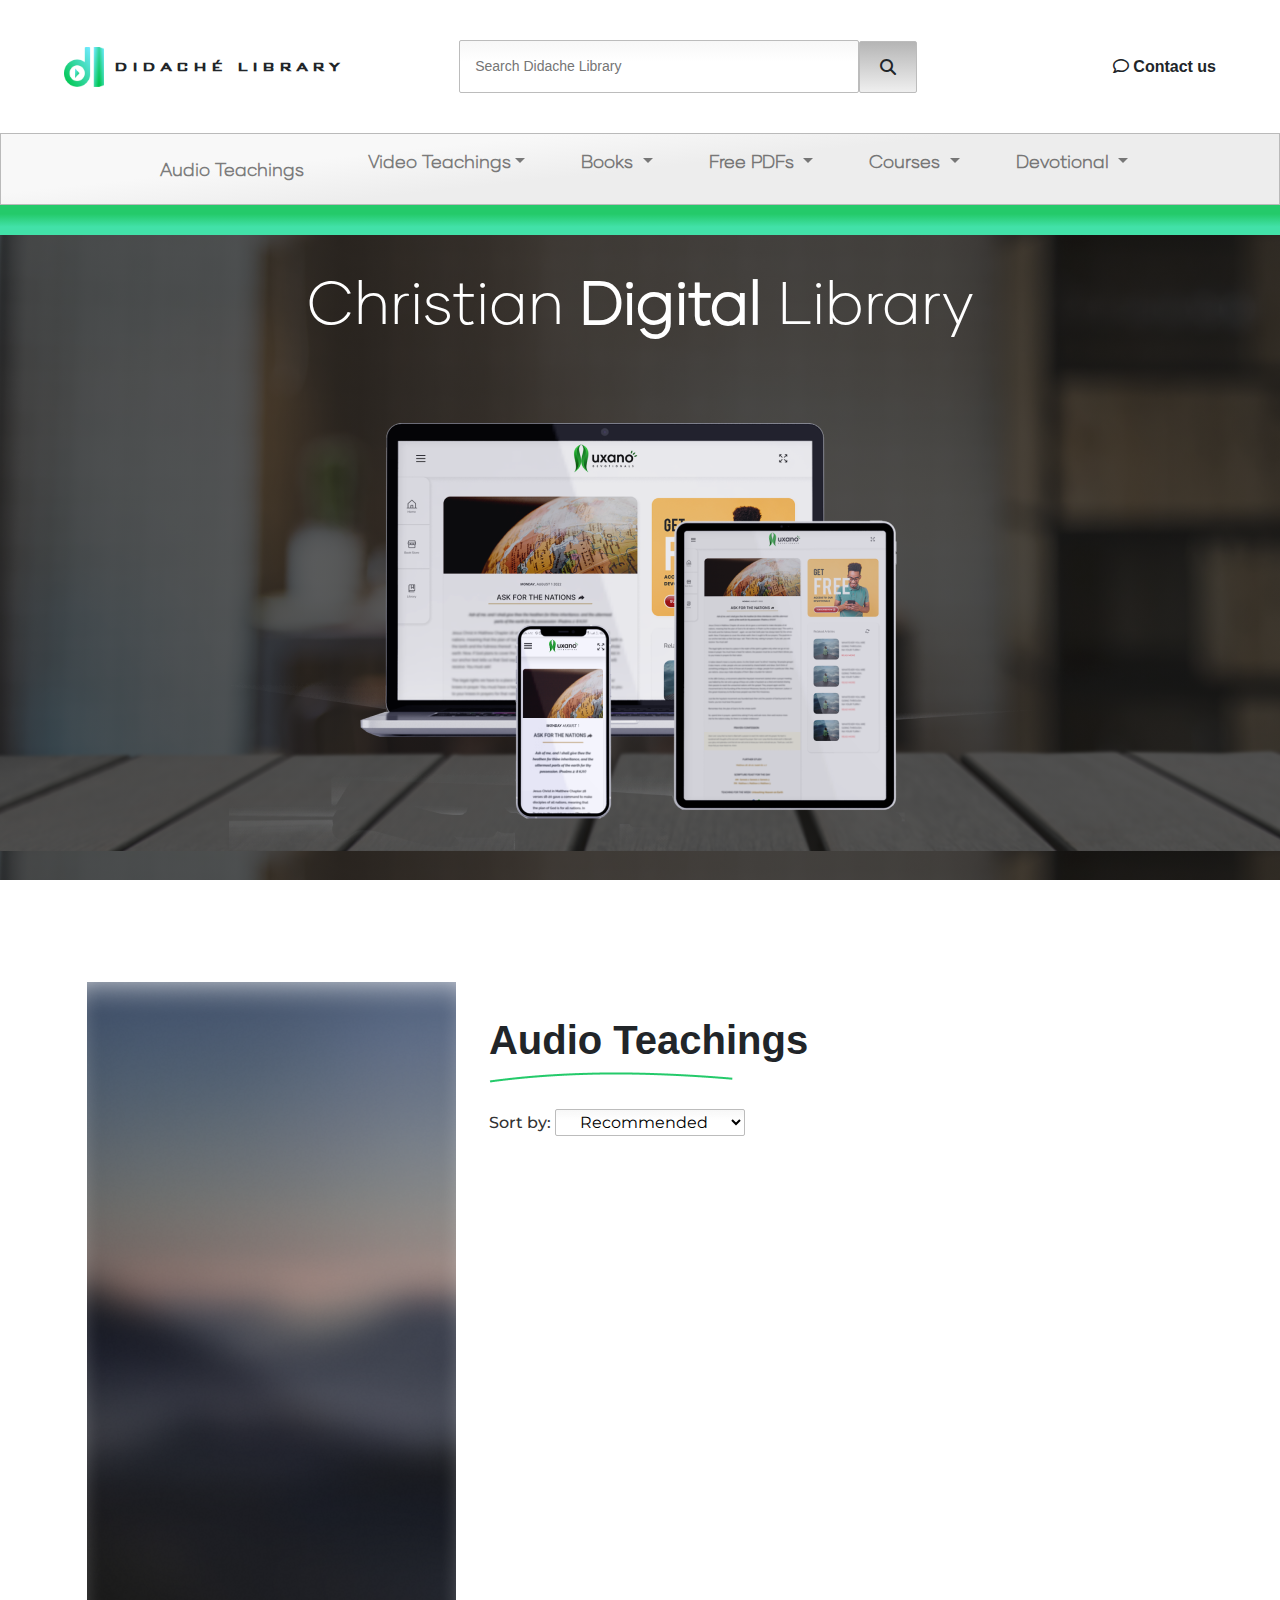
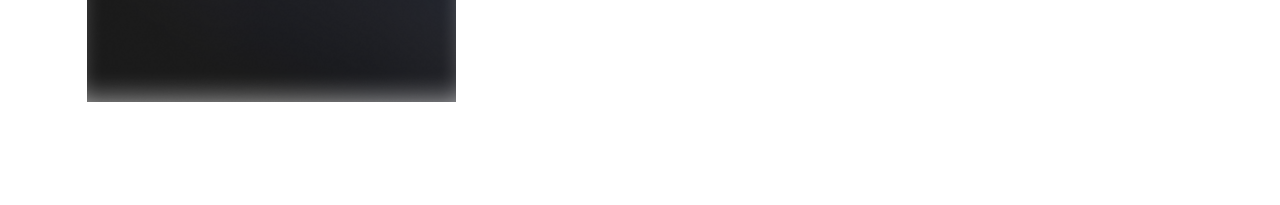
==== audioteachings/index.html @ 811a1f06 "new commit" ====
<!DOCTYPE html>
<html lang="en">
<head>
    <meta charset="UTF-8">
    <meta http-equiv="X-UA-Compatible" content="IE=edge">
    <meta name="viewport" content="width=device-width, initial-scale=1.0">
    <link href="http://fonts.cdnfonts.com/css/product-sans" rel="stylesheet">
    <link
        href="https://fonts.googleapis.com/css2?family=Montserrat:ital,wght@0,100;0,200;0,300;0,400;0,500;0,600;0,700;0,800;0,900;1,100;1,200;1,300;1,400;1,500;1,600;1,700;1,800;1,900&display=swap"
        rel="stylesheet">
    <link rel="stylesheet" type="text/css" href="https://stackpath.bootstrapcdn.com/bootstrap/4.4.1/css/bootstrap.min.css">
    <link rel="stylesheet" type="text/css" href="https://stackpath.bootstrapcdn.com/bootstrap/4.4.1/js/bootstrap.min.js">
    <link rel="stylesheet" type="text/css"
        href="https://stackpath.bootstrapcdn.com/bootstrap/4.4.1/js/bootstrap.bundle.min.js">
    <link rel="stylesheet" href="https://cdnjs.cloudflare.com/ajax/libs/font-awesome/6.2.0/css/all.min.css">
    <link rel="stylesheet" href="../css/navhead.css">
    <link rel="stylesheet" href="style.css">
    <title>Audio Teachings</title>
</head>
<body>
    <div class="topnav-div">
        <img class="logo" src="../images/didache-logo.png" alt="">
        <span class="logo-text mob-hide">DIDACHÉ LIBRARY</span>
    
        <div class="searchbar-div">
            <input type="text" placeholder="Search Didache Library"><i class="fa-solid fa-magnifying-glass"></i>
        </div>
    
        <span class="contact"><i class="fa-regular fa-comment"></i> Contact us</span>
    </div>
    <nav class="navbar navbar-expand-md navbar-light sticky-top" id="navbar">
        <a class="logo-a desk-hide" href="">
            <img src="images/didache-logo.png" alt="" id="nav-logo" class="logo-mob">
            <span class="logo-text-mob">DIDACHÉ LIBRARY</span>
        </a>
        <button class="navbar-toggler" type="button" data-toggle="collapse" data-target="#navbarsExample05"
            aria-controls="navbarsExample05" aria-expanded="false" aria-label="Toggle navigation">
            <span class="navbar-toggler-icon"></span>
        </button>
    
        <div class="collapse navbar-collapse " id="navbarsExample05">
            <ul class="navbar-nav ul-nav">
    
                <li class="nav-link"><a class="header-nav-link nav-link link-hover-effect-1" href="../audioteachings/">Audio Teachings</a></li>
                

                <li class="dropdown"><a class="dropdown-toggle header-nav-link nav-link link-hover-effect-1"
                        data-toggle="dropdown" href="#">Video Teachings<span class="caret"></span></a>
                    <ul class="dropdown-menu">
    
                    </ul>
                </li>
    
                <li class="dropdown"><a class="dropdown-toggle header-nav-link nav-link link-hover-effect-1"
                        data-toggle="dropdown" href="#">Books <span class="caret"></span></a>
                    <ul class="dropdown-menu">
    
                    </ul>
                </li>
    
                <li class="dropdown"><a class="dropdown-toggle header-nav-link nav-link link-hover-effect-1"
                        data-toggle="dropdown" href="#">Free PDFs <span class="caret"></span></a>
                    <ul class="dropdown-menu">
    
                    </ul>
                </li>
    
                <li class="dropdown"><a class="dropdown-toggle header-nav-link nav-link link-hover-effect-1"
                        data-toggle="dropdown" href="#">Courses <span class="caret"></span></a>
                    <ul class="dropdown-menu">
    
                    </ul>
                </li>
    
                <li class="dropdown"><a class="dropdown-toggle header-nav-link nav-link link-hover-effect-1"
                        data-toggle="dropdown" href="#">Devotional <span class="caret"></span></a>
                    <ul class="dropdown-menu">
    
                    </ul>
                </li>
    
            </ul>
        </div>
    </nav>
    <div class="belownav">
    
    </div>
    <header>
        <h1>Christian <span class="bold">Digital</span> Library</h1>
        <img class="img-fluid" src="../images/auxano.png" alt="">
    </header>

    <section>
        <div class="row">
            <div class="reco_books col-lg-4">
                
            </div>
            <div class="teachings_div col-lg-8">
                <div>
                    <h1>Audio Teachings</h1>
                    <img src="../images/Vector 2.png" alt=""> <br>

                    <div class="sort_div">
                        <span>Sort by:</span> 
                        <select name="sort" id="sort">
                            <option value="Recommended">Recommended</option>
                        </select>
                    </div>

                    <div class="audteach_div">
                        
                    </div>
                      
                </div>
            </div>

        </div>
    </section>

    <script>window.jQuery || document.write('<script src="../js/jquery-slim.min.js"><\/script>')</script>
    <script src="../js/bootstrap.min.js"></script>
    <script src="../js/jquery.js"></script>
</body>
</html>
---- css/navhead.css ----
@font-face {
    font-family: BankGothic;
    src: url(../fonts/BankGothicMediumBT.ttf);
}

@font-face {
    font-family: Gilmer;
    src: url(../fonts/gilmer-light.otf);
}

.topnav-div {
    display: flex;
    padding: 40px 5%;
    align-items: center;
}

.logo {
    width: 40px;
    height: 40px;
}

.logo-text {
    font-weight: 700;
    margin-left: 10px;
    letter-spacing: 4px;
    font-family: BankGothic;
}

.searchbar-div {
    margin-left: 10%;
    display: flex;
    align-items: center;
}

.searchbar-div input {
    padding: 15px;
    width: 400px;
    font-size: 14px;
    background: linear-gradient(180deg, #D9D9D9 -149.07%, rgba(217, 217, 217, 0) 40.74%);
    border: 1px solid #BCBCBC;
    border-radius: 2px;
}

.searchbar-div i {
    background: linear-gradient(360deg, #EFEFEF 0%, #B5B5B5 100%);
    border: 1px solid #BCBCBC;
    border-radius: 2px;
    padding: 17px 20px;
}

.contact {
    /* margin-left: 10%; */
    font-weight: 700;
    float: right;
    margin: auto;
    margin-right: 0;
}

.logo-mob {
    width: 40px;
    height: auto;
    object-fit: contain;
}

.logo-text-mob {
    font-weight: 700;
    margin-left: 10px;
    letter-spacing: 4px;
}

.logo-a {
    color: black;
}

.logo-a:hover {
    color: black;
    text-decoration: none;
}

.desk-hide {
    display: none;
}

#navbar {
    background: linear-gradient(353.9deg, #EDEDED 49.83%, #F8F8F8 71.38%);
    border: 1px solid #BABABA;
}

.header-nav-link {
    font-family: Gilmer;
    font-style: normal;
    font-weight: 600;
    font-size: 18px;
    line-height: 22px;
    color: #333333;
    margin: 0 20px;
}

#navbarsExample05 {
    justify-content: center;
}

.belownav {
    background: linear-gradient(180deg, #24CA6A 29.76%, #42E1A8 72.87%);
    height: 30px;
}

header {
    background-image: linear-gradient(rgba(23, 23, 23, 0.7), rgba(23, 23, 23, 0.7)),
        url(../images/header-bg.png);

    display: flex;
    flex-direction: column;
    align-items: center;
    justify-content: center;
    padding: 30px;
}

header h1 {
    color: white;
    font-weight: 300;
    font-family: Gilmer;
    font-size: 60px;
}

.bold {
    font-weight: 800;
}
@media (max-width:1080px) {
    .contact {
        display: none;
    }
}

@media (max-width:1070px) {

    .header-nav-link {
        font-size: 15px;
        margin: 0 4px;
    }

}

@media (max-width:767px) {
    .contact {
        display: none;
    }

    .mob-hide,
    .logo {
        display: none;
    }

    .desk-hide {
        display: block;
    }

    #navbar {
        position: absolute !important;
        top: auto;
        width: 100%;
        background: #fffffff9;
    }

    .navbar-nav {
        margin: 20px;
    }

    .header-nav-link {
        color: black !important;
        display: flex;
        align-items: center;
        border-bottom: 1px solid #00000014;
    }

    .caret {
        margin: auto;
    }
}

@media (max-width: 650px) {
    .searchbar-div input {
        width: 300px;
    }
}

@media (max-width: 550px) {
    .searchbar-div input {
        width: 180px;
    }

    .logo-text-mob {
        display: none;
    }
}
---- audioteachings/style.css ----
section{
    padding: 8%;

}
.reco_books{
    background: url(../images/reco_book-bg.png);
    background-repeat: no-repeat;
    background-size: cover;
    min-height: 80vh;
}
.teachings_div{
    padding: 3%;
}
.teachings_div h1 {
    font-family: 'Product Sans', sans-serif;
    font-weight: 600;
    font-size: 40px;
    line-height: 49px;
    margin: 0;
}
.sort_div{
    margin-top: 20px;
    font-family: 'Montserrat';
}
.sort_div span{
    font-weight: 500;
    font-size: 16px;
    color: #333333;
    font-weight: 500;
}
.sort_div select{
    padding: 2px 3%;
    background: linear-gradient(180deg, #D9D9D9 -149.07%, rgba(217, 217, 217, 0) 40.74%);
    border: 1px solid #BCBCBC;
    border-radius: 2px;
}
.sort_div option{
    font-size: 13px;
    color: #777777;
        
}
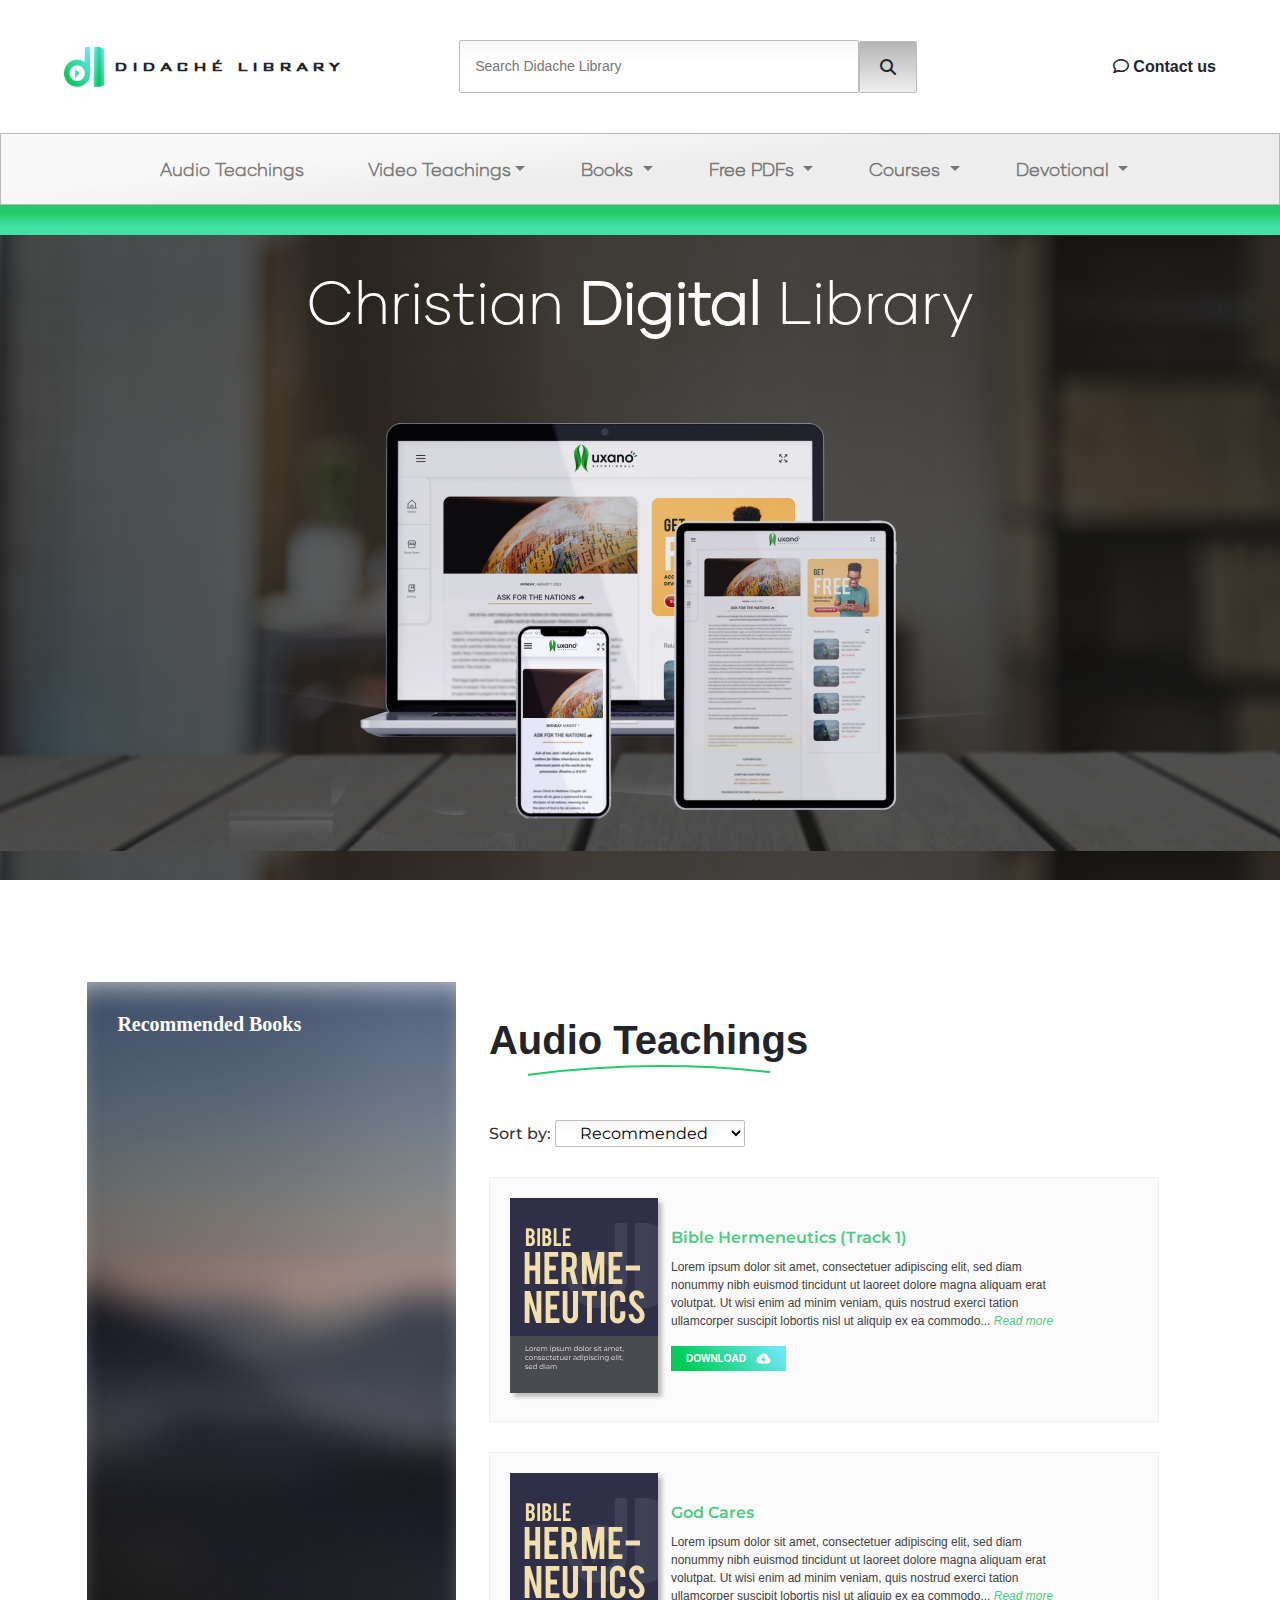
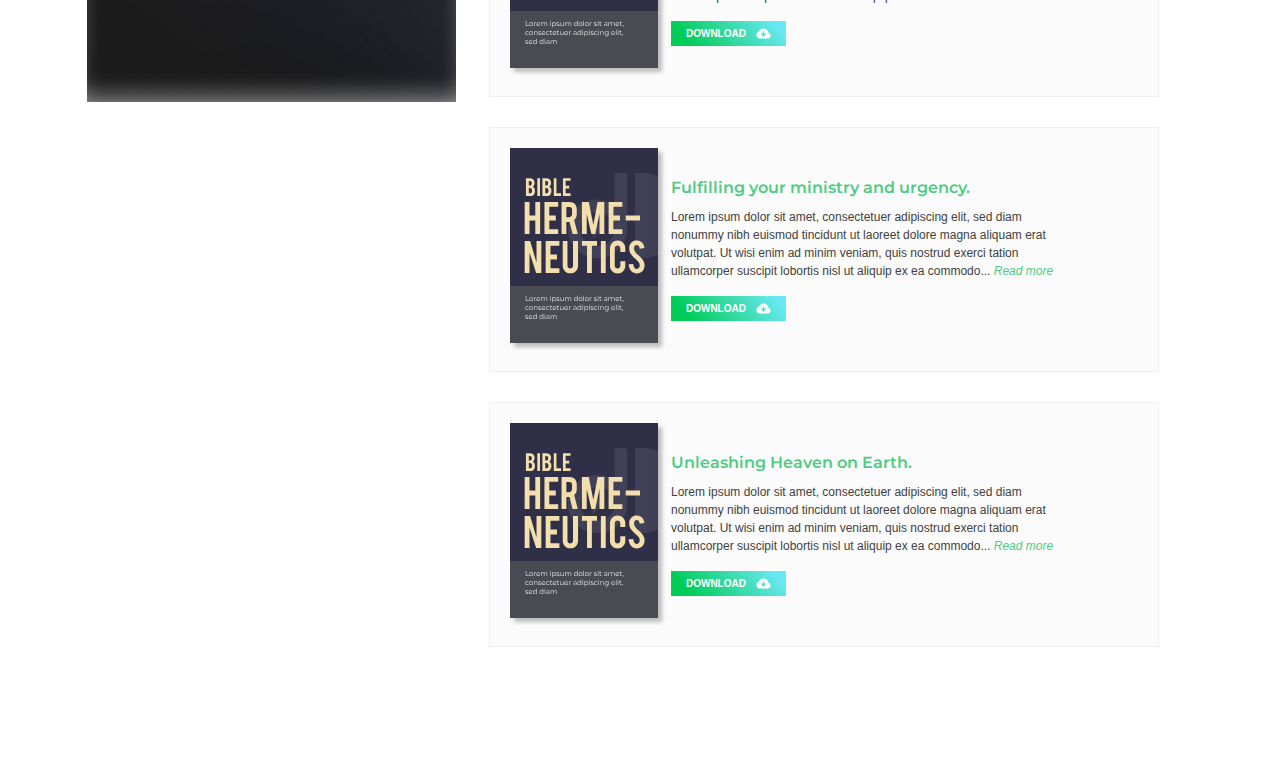
==== commit de1cba6c: "Audio Teaching Page" ====
--- a/audioteachings/index.html
+++ b/audioteachings/index.html
@@ -30,7 +30,7 @@
     </div>
     <nav class="navbar navbar-expand-md navbar-light sticky-top" id="navbar">
         <a class="logo-a desk-hide" href="">
-            <img src="images/didache-logo.png" alt="" id="nav-logo" class="logo-mob">
+            <img src="../images/didache-logo.png" alt="" id="nav-logo" class="logo-mob">
             <span class="logo-text-mob">DIDACHÉ LIBRARY</span>
         </a>
         <button class="navbar-toggler" type="button" data-toggle="collapse" data-target="#navbarsExample05"
@@ -93,12 +93,17 @@
     <section>
         <div class="row">
             <div class="reco_books col-lg-4">
-                
+                <h1>Recommended Books</h1>
             </div>
             <div class="teachings_div col-lg-8">
                 <div>
-                    <h1>Audio Teachings</h1>
-                    <img src="../images/Vector 2.png" alt=""> <br>
+                    <div style="display: flex";>
+                        <div class="aud_header">
+                            <h1>Audio Teachings</h1>
+                            <img src="../images/curvedline.svg" alt=""> <br>
+                        </div>
+
+                    </div>
 
                     <div class="sort_div">
                         <span>Sort by:</span> 
@@ -108,7 +113,71 @@
                     </div>
 
                     <div class="audteach_div">
-                        
+                        <div class="audteach_imgdiv">
+                            <img src="../images/audteach-art.svg" alt="">
+                        </div>
+                        <div class="audteach_textdiv">
+                             <h1>Bible Hermeneutics (Track 1)</h1>
+                             <div>
+                                <p>
+                                    Lorem ipsum dolor sit amet, consectetuer adipiscing elit, sed diam nonummy nibh euismod tincidunt ut laoreet dolore
+                                    magna aliquam erat volutpat. Ut wisi enim ad minim veniam, quis nostrud exerci tation ullamcorper suscipit lobortis nisl
+                                    ut aliquip ex ea commodo... <a class="readmore">Read more</a>
+                                </p>
+                                <a class="dwnld-a href=""><button class="downloadbtn">DOWNLOAD <img src="../images/dwnld-icon.svg" alt=""></button></a>
+                             </div>
+                        </div>
+                    </div>
+
+                    <div class="audteach_div">
+                        <div class="audteach_imgdiv">
+                            <img src="../images/audteach-art.svg" alt="">
+                        </div>
+                        <div class="audteach_textdiv">
+                             <h1>God Cares</h1>
+                             <div>
+                                <p>
+                                    Lorem ipsum dolor sit amet, consectetuer adipiscing elit, sed diam nonummy nibh euismod tincidunt ut laoreet dolore
+                                    magna aliquam erat volutpat. Ut wisi enim ad minim veniam, quis nostrud exerci tation ullamcorper suscipit lobortis nisl
+                                    ut aliquip ex ea commodo... <a class="readmore">Read more</a>
+                                </p>
+                                <a class="dwnld-a href=""><button class="downloadbtn">DOWNLOAD <img src="../images/dwnld-icon.svg" alt=""></button></a>
+                             </div>
+                        </div>
+                    </div>
+
+                    <div class="audteach_div">
+                        <div class="audteach_imgdiv">
+                            <img src="../images/audteach-art.svg" alt="">
+                        </div>
+                        <div class="audteach_textdiv">
+                             <h1>Fulfilling your ministry and urgency.</h1>
+                             <div>
+                                <p>
+                                    Lorem ipsum dolor sit amet, consectetuer adipiscing elit, sed diam nonummy nibh euismod tincidunt ut laoreet dolore
+                                    magna aliquam erat volutpat. Ut wisi enim ad minim veniam, quis nostrud exerci tation ullamcorper suscipit lobortis nisl
+                                    ut aliquip ex ea commodo... <a class="readmore">Read more</a>
+                                </p>
+                                <a class="dwnld-a" href=""><button class="downloadbtn">DOWNLOAD  <img src="../images/dwnld-icon.svg" alt=""></button></a>
+                             </div>
+                        </div>
+                    </div>
+
+                    <div class="audteach_div">
+                        <div class="audteach_imgdiv">
+                            <img src="../images/audteach-art.svg" alt="">
+                        </div>
+                        <div class="audteach_textdiv">
+                             <h1>Unleashing Heaven on Earth.</h1>
+                             <div>
+                                <p>
+                                    Lorem ipsum dolor sit amet, consectetuer adipiscing elit, sed diam nonummy nibh euismod tincidunt ut laoreet dolore
+                                    magna aliquam erat volutpat. Ut wisi enim ad minim veniam, quis nostrud exerci tation ullamcorper suscipit lobortis nisl
+                                    ut aliquip ex ea commodo... <a class="readmore">Read more</a>
+                                </p>
+                                <a class="dwnld-a href=""><button class="downloadbtn">DOWNLOAD <img src="../images/dwnld-icon.svg" alt=""></button></a>
+                             </div>
+                        </div>
                     </div>
                       
                 </div>
--- a/css/navhead.css
+++ b/css/navhead.css
@@ -8,6 +8,10 @@
     src: url(../fonts/gilmer-light.otf);
 }
 
+.dropdown{
+    display: flex;
+    align-items: center;
+}
 .topnav-div {
     display: flex;
     padding: 40px 5%;
@@ -126,6 +130,23 @@
 .bold {
     font-weight: 800;
 }
+.downloadbtn {
+    display: flex;
+    align-items: center;
+    text-decoration: none;
+    color: white;
+    background: linear-gradient(49.55deg, #00CC56 13.9%, #69E8F3 90.92%);
+    padding: 5px 15px;
+    border: none;
+    font-weight: 600;
+    font-size: 10px;
+}
+.dwnld-a:hover{
+    text-decoration: none !important;
+}
+.dwnld-a img{
+    margin-left: 10px;
+}
 @media (max-width:1080px) {
     .contact {
         display: none;
@@ -142,6 +163,9 @@
 }
 
 @media (max-width:767px) {
+    .dropdown{
+        display: block;
+    }
     .contact {
         display: none;
     }
--- a/audioteachings/style.css
+++ b/audioteachings/style.css
@@ -6,7 +6,15 @@
     background: url(../images/reco_book-bg.png);
     background-repeat: no-repeat;
     background-size: cover;
-    min-height: 80vh;
+    max-height: 80vh;
+    padding: 30px;
+}
+.reco_books h1{
+    font-family: 'Product Sans';
+    font-style: normal;
+    font-weight: 700;
+    font-size: 20px;
+    color: #FFFFFF;
 }
 .teachings_div{
     padding: 3%;
@@ -37,5 +45,46 @@
 .sort_div option{
     font-size: 13px;
     color: #777777;
-        
+}
+.aud_header{
+    display: flex;
+    flex-direction: column;
+    align-items: center;
+}
+.audteach_div{
+    display: flex;
+    align-items: center;
+    justify-content: space-around;
+    background: #FBFBFB;
+    border: 1px solid #EFEFEF;
+    padding: 20px;
+    margin-top: 30px;
+}
+.audteach_textdiv{
+    padding: 5px;
+}
+.audteach_textdiv div{
+    display: flex;
+    align-items: center;
+    flex-wrap: wrap;
+}
+.audteach_textdiv h1{
+    font-family: 'Montserrat';
+    font-weight: 600;
+    font-size: 16px;
+    line-height: 20px;
+    color: #4ECC83;
+}
+.audteach_textdiv p{
+    font-size: 12px;
+    color: #414141;
+    font-family: 'Product Sans', sans-serif;
+    margin-top: 10px;
+    max-width: 405px;
+    margin-right: 15px;
+}
+.readmore{
+    font-style: italic;
+    color: #4ECC83 !important;
+    cursor: pointer;
 }